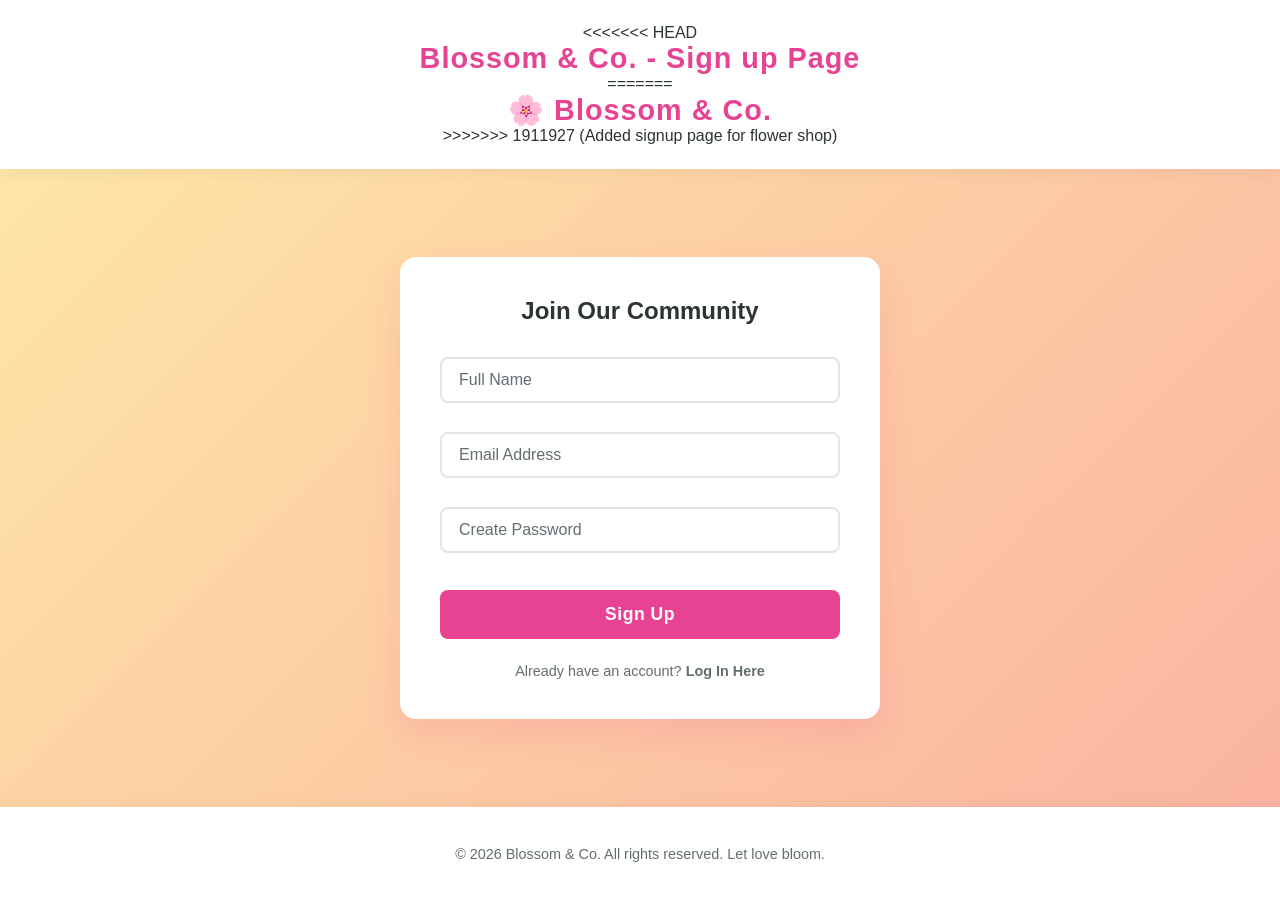
==== signup.html @ 2bcbcdc7 "Added signup page for flower shop" ====
<!DOCTYPE html>
<html lang="en">
<head>
    <meta charset="UTF-8">
    <meta name="viewport" content="width=device-width, initial-scale=1.0">

    <title>Blossom & Co. Sign Up Page</title>

    
    <style>
        /* CSS Variables for a Floral Theme */
        :root {
            --primary-color: #e84393; 
            --primary-hover: #d63031;
            --bg-gradient: linear-gradient(135deg, #ffeaa7 0%, #fab1a0 100%);
            --text-dark: #2d3436;
            --text-light: #636e72;
            --white: #ffffff;
        }

        /* Base Reset and Layout */
        body {
            margin: 0;
            padding: 0;
            font-family: 'Segoe UI', Tahoma, Geneva, Verdana, sans-serif;
            background: var(--bg-gradient);
            color: var(--text-dark);
            display: flex;
            flex-direction: column;
            min-height: 100vh;
        }

        /* Header Styling */
        header {
            background-color: var(--white);
            padding: 1.5rem;
            text-align: center;
            box-shadow: 0 4px 15px rgba(0, 0, 0, 0.05);
            position: relative;
            z-index: 10;
        }

        header h1 {
            margin: 0;
            color: var(--primary-color);
            font-size: 1.8rem;
            letter-spacing: 1px;
        }

        /* Main Content & Centering */
        main {
            flex: 1;
            display: flex;
            justify-content: center;
            align-items: center;
            padding: 2rem;
        }

        /* Signup Card & Entry Animation */
        .signup-container {
            background: var(--white);
            padding: 2.5rem;
            border-radius: 16px;
            box-shadow: 0 15px 35px rgba(232, 67, 147, 0.15);
            width: 100%;
            max-width: 400px;
            animation: slideUpFade 0.8s ease-out forwards;
        }

        @keyframes slideUpFade {
            from {
                opacity: 0;
                transform: translateY(40px);
            }
            to {
                opacity: 1;
                transform: translateY(0);
            }
        }

        .signup-container h2 {
            text-align: center;
            margin-top: 0;
            margin-bottom: 2rem;
            color: var(--text-dark);
        }

        /* Floating Label Input Animation */
        .input-group {
            position: relative;
            margin-bottom: 1.8rem;
        }

        .input-group input {
            width: 100%;
            padding: 12px 15px;
            border: 2px solid #dfe6e9;
            border-radius: 8px;
            outline: none;
            font-size: 1rem;
            transition: border-color 0.3s ease;
            box-sizing: border-box;
            background: transparent;
        }

        .input-group input:focus {
            border-color: var(--primary-color);
        }

        .input-group label {
            position: absolute;
            top: 50%;
            left: 15px;
            transform: translateY(-50%);
            color: var(--text-light);
            pointer-events: none;
            transition: all 0.3s ease;
            background-color: var(--white);
            padding: 0 4px;
        }

        /* Trigger label float on focus or when input is not empty */
        .input-group input:focus + label,
        .input-group input:not(:placeholder-shown) + label {
            top: 0;
            font-size: 0.85rem;
            color: var(--primary-color);
            font-weight: 600;
        }

        /* Button Styling & Hover Animation */
        button {
            width: 100%;
            padding: 14px;
            background-color: var(--primary-color);
            color: var(--white);
            border: none;
            border-radius: 8px;
            cursor: pointer;
            font-size: 1.1rem;
            font-weight: bold;
            letter-spacing: 0.5px;
            transition: all 0.3s ease;
            margin-top: 0.5rem;
        }

        button:hover {
            background-color: var(--primary-hover);
            transform: translateY(-2px);
            box-shadow: 0 8px 15px rgba(232, 67, 147, 0.3);
        }

        button:active {
            transform: translateY(0);
        }

        /* Extra Links */
        .extras {
            text-align: center;
            margin-top: 1.5rem;
            font-size: 0.9rem;
        }

        .extras a {
            color: var(--text-light);
            text-decoration: none;
            transition: color 0.3s;
            font-weight: 600;
        }

        .extras a:hover {
            color: var(--primary-color);
            text-decoration: underline;
        }

        /* Footer Styling */
        footer {
            background-color: var(--white);
            color: var(--text-light);
            text-align: center;
            padding: 1.5rem;
            font-size: 0.9rem;
            box-shadow: 0 -4px 15px rgba(0, 0, 0, 0.03);
        }
    </style>
</head>
<body>

    <header>
<<<<<<< HEAD
        <h1> Blossom & Co. - Sign up Page</h1>
=======
        <h1>🌸 Blossom & Co.</h1>
>>>>>>> 1911927 (Added signup page for flower shop)
    </header>

    <main>
        <div class="signup-container">
            <h2>Join Our Community</h2>
            <form id="signupForm">
                
                <div class="input-group">
                    <input type="text" id="fullName" placeholder=" " required autocomplete="name">
                    <label for="fullName">Full Name</label>
                </div>

                <div class="input-group">
                    <input type="email" id="email" placeholder=" " required autocomplete="email">
                    <label for="email">Email Address</label>
                </div>

                <div class="input-group">
                    <input type="password" id="password" placeholder=" " required autocomplete="new-password">
                    <label for="password">Create Password</label>
                </div>

                <button type="submit" id="submitBtn">Sign Up</button>

                <div class="extras">
                    <span style="color: var(--text-light);">Already have an account?</span> 
                    <a href="#">Log In Here</a>
                </div>
            </form>
        </div>
    </main>

    <footer>
        <p>&copy; 2026 Blossom & Co. All rights reserved. Let love bloom.</p>
    </footer>

    <script>
        document.addEventListener('DOMContentLoaded', () => {
            const form = document.getElementById('signupForm');
            const submitBtn = document.getElementById('submitBtn');

            form.addEventListener('submit', (e) => {
                // Prevent the default form submission for demonstration
                e.preventDefault();

                // Button loading animation state
                const originalText = submitBtn.textContent;
                submitBtn.textContent = 'Creating Account...';
                submitBtn.style.opacity = '0.8';
                submitBtn.style.pointerEvents = 'none'; // Prevent double clicking

                // Simulate an API call / loading delay
                setTimeout(() => {
                    alert('Account Created! Welcome to the Blossom & Co. family.');
                    
                    // Reset form and button state
                    form.reset();
                    submitBtn.textContent = originalText;
                    submitBtn.style.opacity = '1';
                    submitBtn.style.pointerEvents = 'auto';
                }, 1500);
            });
        });
    </script>

</body>
</html>
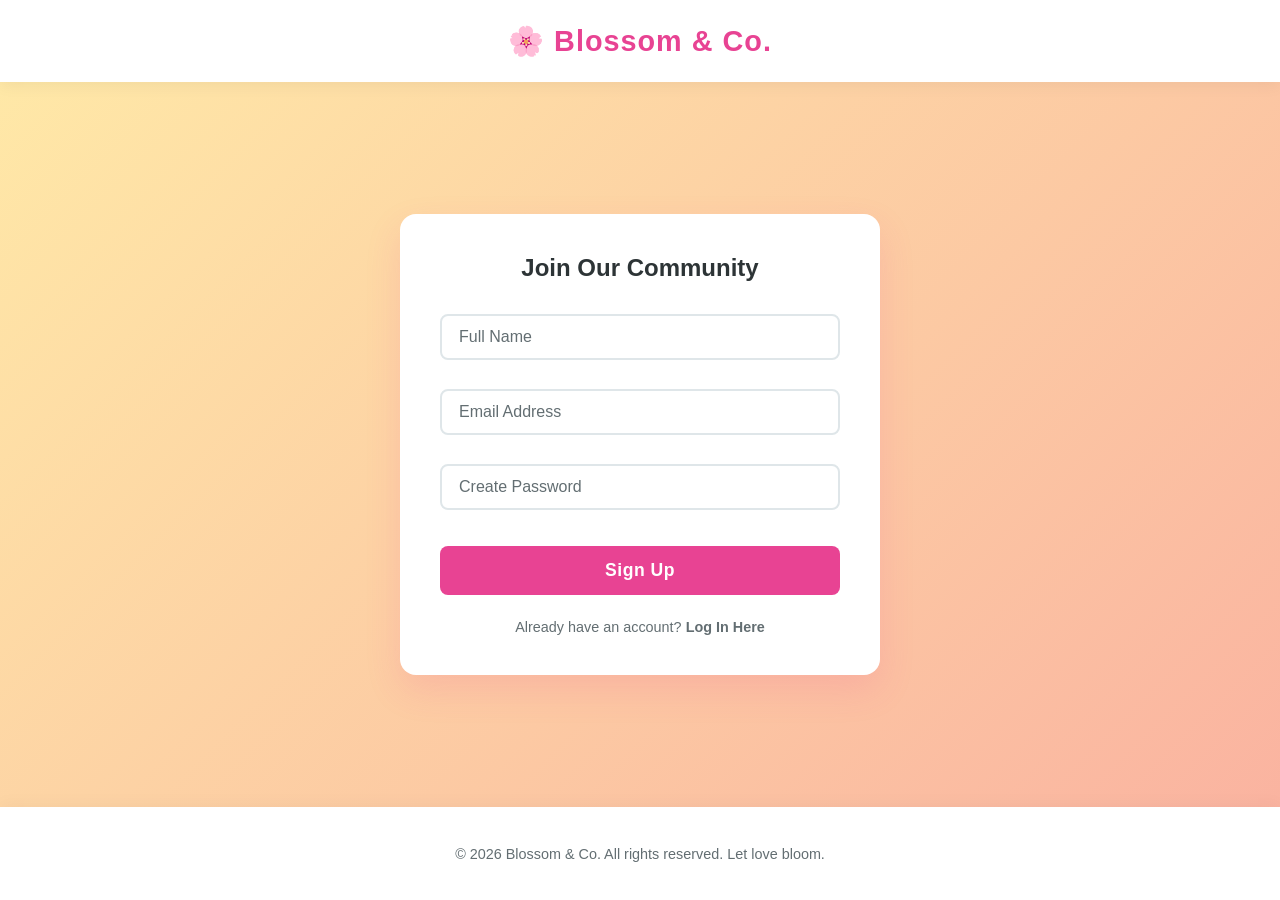
==== commit 19119270: "Added signup page for flower shop" ====
--- a/signup.html
+++ b/signup.html
@@ -3,10 +3,7 @@
 <head>
     <meta charset="UTF-8">
     <meta name="viewport" content="width=device-width, initial-scale=1.0">
-
-    <title>Blossom & Co. Sign Up Page</title>
-
-    
+    <title>Blossom & Co. | Create Account</title>
     <style>
         /* CSS Variables for a Floral Theme */
         :root {
@@ -187,11 +184,7 @@
 <body>
 
     <header>
-<<<<<<< HEAD
-        <h1> Blossom & Co. - Sign up Page</h1>
-=======
         <h1>🌸 Blossom & Co.</h1>
->>>>>>> 1911927 (Added signup page for flower shop)
     </header>
 
     <main>
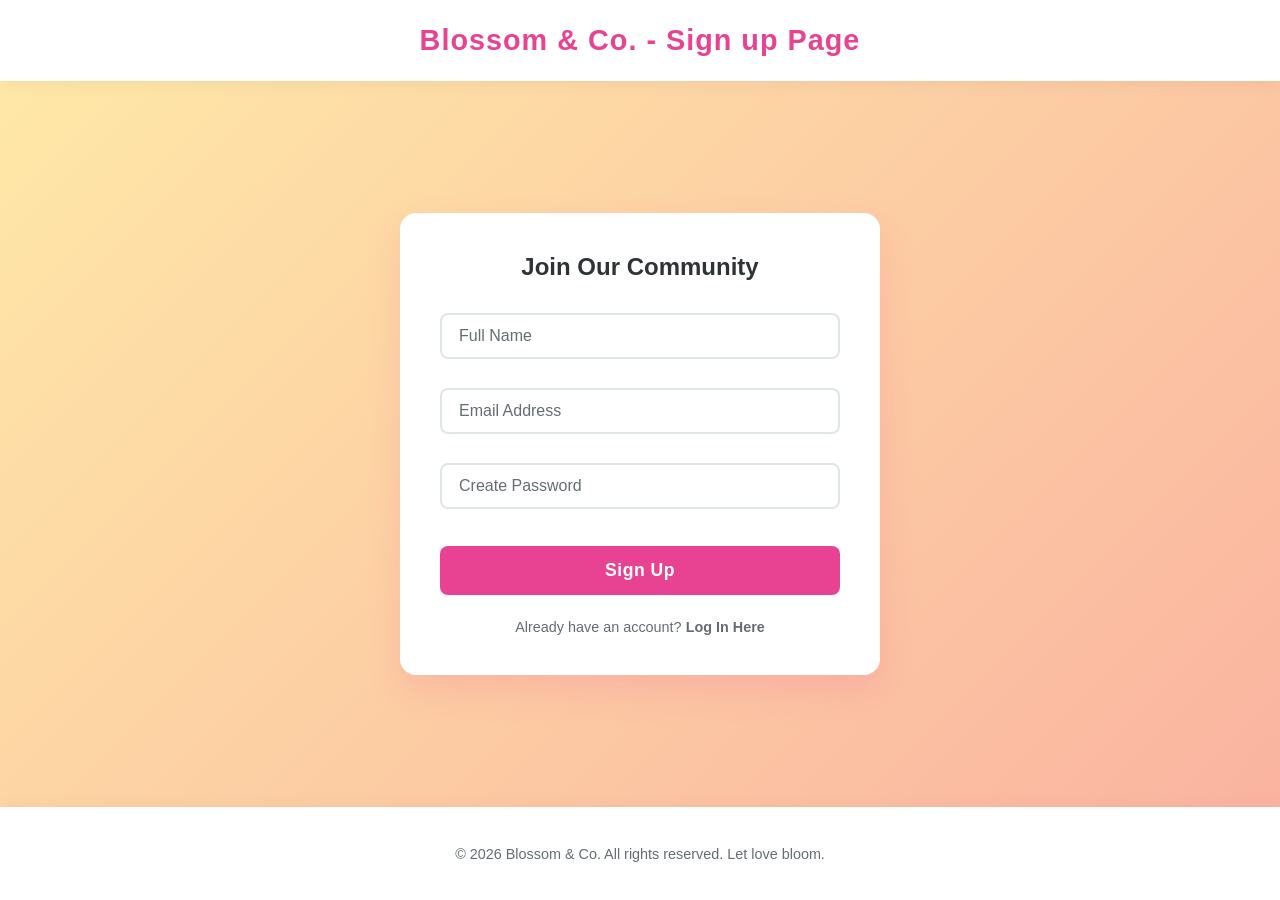
==== commit fff9d5e8: "Updated home page in dev" ====
--- a/signup.html
+++ b/signup.html
@@ -184,7 +184,7 @@
 <body>
 
     <header>
-        <h1>🌸 Blossom & Co.</h1>
+        <h1> Blossom & Co. - Sign up Page</h1>
     </header>
 
     <main>
